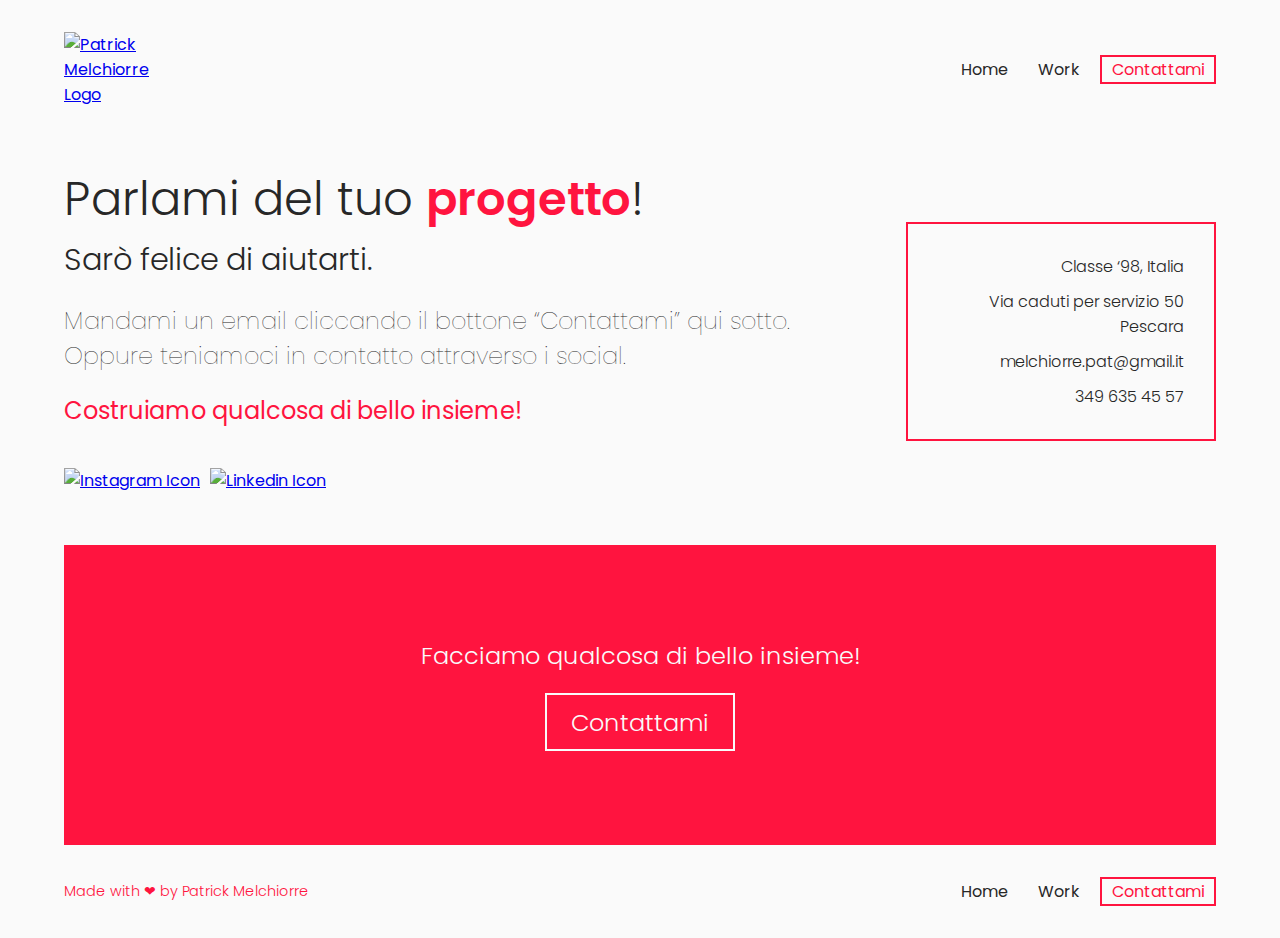
==== contact.html @ 4bac95db "Add html and css files" ====
<!DOCTYPE html>
<html lang='en'>
  <head>
    <!-- Required meta tags -->
    <meta charset="utf-8">
    <meta name="viewport" content="width=device-width, initial-scale=1">

    <link rel="preconnect" href="https://fonts.gstatic.com">
    <link href="https://fonts.googleapis.com/css2?family=Poppins:wght@300;400;600&display=swap" rel="stylesheet">
    <!-- stylesheet -->
    <link rel='stylesheet' href='styles.css'>
    <title>Contattami - Patrick Melchiorre</title>
  </head>
  <body>
    <div class='container'>
    <!-- Nav -->
    <div class='menu-container'>
      <div class='logo'>
        <a href='index.html'><img src='images/logo-pat.svg' alt='Patrick Melchiorre Logo'></a>
      </div>
      <nav class='menu'>
          <a href='index.html'>Home</a>
          <a href='work.html'>Work</a>
          <a href='contact.html' class='active'>Contattami</a>
        </nav>
      </div>
    <!-- End Nav -->
    <!-- Header -->
    <header class='header-container'>
      <div class='text-header-container  textbox-contact'>
        <h1>Parlami del tuo <strong>progetto</strong>!</h1>
        <h2>Sarò felice di aiutarti.</h2>
        <p>Mandami un email cliccando il bottone “Contattami” qui sotto.<br/>
           Oppure teniamoci in contatto attraverso i social.</p>
       <a class='link-red'>Costruiamo qualcosa di bello insieme!</a>
       <div class='icon-contact'>
        <a href='https://www.instagram.com/patrithio/?hl=it' target="_blank"><img src='images/instagram-icon.svg' alt='Instagram Icon'></a>
        <a href='https://www.linkedin.com/in/patrick-melchiorre-a71354160/' target="_blank"><img src='images/linkedin-icon.svg' alt='Linkedin Icon'></a>
       </div>
      </div>
      <div class='textbox-info'>
          <p>Classe ‘98, Italia</p>
          <p>Via caduti per servizio 50 Pescara</p>
          <p>melchiorre.pat@gmail.it</p>
          <p>349 635 45 57</p>
      </div>
    </header>
    <!-- End Header -->
    <!-- Section Contact -->
    <section class='section-contact'>
      <h2>Facciamo qualcosa di bello insieme!</h2>
      <a href="mailto:melchiorre.pat@gmail.com"><button class='btn-contact'>Contattami</button></a>
    </section>
    <!-- End Section Contact -->
    <!-- Footer -->
    <footer class='menu-container'>
      <div class='copyright-container'>
        <p class='copyright'>Made with &#10084; by Patrick Melchiorre</p>
      </div>
      <nav class='menu'>
          <a href='index.html'>Home</a>
          <a href='work.html'>Work</a>
          <a href='contact.html' class='active'>Contattami</a>
        </nav>
      </footer>
    <!-- End Footer -->
  </div>
  </body>
</html>
---- styles.css ----
* {
  margin: 0;
  padding: 0;
  box-sizing: border-box;
}
body {
  background-color: #fafafa;
  font-family: 'Poppins', sans-serif;
}
.container {
  width: 90%;
  margin: auto;
}
.logo {
  width: 3em;
}
.menu-container {
  padding: 2em 0;
}
.menu a {
  margin-left: 10px;
  padding: 0 10px;
  text-decoration: none;
  color: #272727;
}
.menu a:hover {
  color: #7c7c7c;
}
.menu a.active {
  color: #ff143f;
  border: 2px solid #ff143f;
}
.menu a.active:hover {
  background-color: #ff143f;
  color: #fafafa;
}
.header-container {
  color: #272727;
}
.header-container-work {
  padding: 2em 0;
  color: #272727;
}
.photo-header img {
  width: 100%;
}
.textbox-contact {
  width: 100%;
}
.textbox-info {
  border: 2px solid #ff143f;
  padding: 20px;
}
.textbox-info p {
  margin: 10px 10px;
}
.text-header-container strong {
  font-weight: 600;
  color: #ff143f;
}
.text-header-container h1 {
  font-size: 2.9em;
}
.text-header-container h2 {
  font-size: 1.9em;
}
.text-header-container p {
  font-size: 1.5em;
  font-weight: lighter;
  margin: 10px 0;
  padding: 10px 0;
}
.link-red {
  font-size: 1.5em;
  padding: 10px 0;
  color: #ff143f;
}
.little-sub-title {
  font-size: 1.2em;
  height: 30px;
  color: #ff143f;
  font-weight: 400;
}
h1, h2, p {
  font-weight: 300;
}
.text-work h2 {
  font-size: 1.2em;
  color: #999999;
}
.text-work p {
  font-size: 1.5em;
  font-weight: 300;
  margin: 10px 0;
}
.section-container {
  width: 100%;
}
.work-pic img {
  width: 100%;
}
.work-box {
  padding: 2em;
  border: 2px solid #272727;
  background-color: #fafafa;
  width: 100%;
  height: 90%;
}
.date-work-box {
  color: #ff143f;
  text-decoration: none;
  margin: 10px 0;
}
.view-more {
  text-align: right;
}
.section-contact {
  display: flex;
  flex-direction: column;
  justify-content: center;
  align-items: center;
  text-align: center;
  background-color: #ff143f;
  color: #fafafa;
  height: 300px;
}
.btn-contact {
  background-color: #ff143f;
  color: #fafafa;
  border: 2px solid #fafafa;
  font-size: 1.5em;
  font-family: 'Poppins', sans-serif;
  font-weight: 300;
  padding: 0.4em 1em;
  margin-top: 20px;
}
.copyright {
  font-size: 0.9em;
  color: #ff143f;
}
.btn-contact:hover {
  color: #ff143f;
  background-color: #fafafa;
  border: 2px solid #fafafa;
}
.image-work {
  width: 100%;
}
.image-work-row {
  width: 100%;
}
.grid {
  width: 100%;
  height: 100%;
  display: flex;
  justify-content: center;
  align-items: center;
}
.photo-grid-container {
  width: 100%;
  display: flex;
  justify-content: center;
  align-items: center;
}
.photo-grid {
  width: 100%;
  display: flex;
  justify-content: center;
  flex-wrap: wrap;
  flex-direction: row;
}
.photo-grid-item img {
  width: 100%;
  margin: 8px 0;
}
.photo-grid-item img:hover {
  opacity: 0.8;
}
.icon-contact {
  display: flex;
  flex-direction: row;
  margin-top: 40px;
}
.icon-contact img {
  width: 50px;
  margin-right: 10px;
}
/* Mobile Styles */
@media only screen and (max-width: 500px) {
  .menu-container {
    display: flex;
    flex-direction: column;
    align-items: center;
  }
  .menu {
    margin-top: 20px;
    display: flex;
    justify-content: center;
  }
  .text-header-container {
    text-align: center;
  }
  .text-header-container h1 {
    line-height: 1.2em;
    padding: 0 30px;
  }
  .text-header-container h2 {
    line-height: 1.2em;
    margin: 20px 0;
  }
  .photo-header {
    display: none;
  }
  .header-container {
    margin-bottom: 60px;
  }
  .header-container-work {
    padding-top: 0;
  }
  .section-container {
    margin-bottom: 60px;
  }
  .section-contact h2 {
    padding: 0 25px;
  }
  .icon-contact {
    display: flex;
    justify-content: center;
    margin-bottom: 20px;
  }
}
/*Tablet Styles*/
@media only screen and (min-width: 501px) and (max-width: 960px) {
  .menu-container {
    display: flex;
    justify-content: space-between;
    align-items: center;
  }
  .menu {
    width: 300px;
    display: flex;
    justify-content: flex-end;
    align-items: center;
  }
  .text-header-container {
    text-align: center;
  }
  .text-header-container h1 {
    line-height: 1.2em;
    padding: 0 30px;
  }
  .text-header-container h2 {
    line-height: 1.2em;
    margin: 20px 0;
  }
  .text-work p {
    padding: 0 10%;
  }
  .text-work div {
    margin-top: 20px;
  }
  .photo-header {
    display: none;
  }
  .header-container {
    margin-bottom: 60px;
  }
  .header-container-work {
    padding-top: 0;
  }
  .section-container {
    margin-bottom: 60px;
  }
  .section-contact h2 {
    padding: 0 25px;
  }
  .icon-contact {
    display: flex;
    justify-content: center;
    margin-bottom: 20px;
  }
  .textbox-info {
    width: 350px;
    margin: auto;
  }
}
/*Desktop Style*/
@media only screen and (min-width: 961px) {
  .menu-container {
    display: flex;
    justify-content: space-between;
    align-items: center;
  }
  .menu {
    width: 400px;
    display: flex;
    justify-content: flex-end;
    align-items: center;
  }
  .header-container {
    display: flex;
    justify-content: space-between;
    padding: 2em 0;
    align-items: center;
  }
  .header-container-work {
    display: flex;
    justify-content: flex-start;
    align-items: center;
  }
  .photo-header {
    width: 25em;
  }
  .textbox-contact {
    width: 70%;
  }
  .textbox-info {
    text-align: right;
    width: 30%;
  }
  .section {
    display: flex;
    flex-direction: column;
    align-items: center;
    margin: 50px 0;
  }
  .section-container {
    display: flex;
    align-items: center;
    padding: 0 0;
    margin: 25px 0;
  }
  .work-pic {
    justify-content: flex-start;
    position: relative;
    width: 120em;
    z-index: 1;
  }
  .work-box {
    justify-content: flex-end;
    margin-right: 0;
    z-index: 2;
    margin-left: -3em;
  }
  .invert {
    order: -1;
    margin-left: 0em;
    margin-right: -3em;
  }
  .section-contact {
    margin: 0 0;
    margin-top: 20px;
  }
  .image-work-row {
    width: 49%;
  }
  .section-work-container-wrap {
    display: flex;
    flex-direction: row;
    justify-content: space-between;
  }
  .work-item {
    margin-top: 20px;
  }
  .photo-grid-container {
    display: flex;
    justify-content: center;
    align-items: center;
  }
  .photo-grid-item img {
    width: 430px;
    margin: 8px 10px;
  }
  .photo-grid-item img:hover {
    opacity: 0.8;
  }
  .text-header-container {
    padding-right: 50px;
  }
  .text-header-container h1 {
    line-height: 1.2em;
  }
  .text-header-container h2 {
    margin-top: 10px;
  }
  .text-work {
    padding-left: 55%;
    padding-right: 0;
  }
  .textbox-info {
    width: 310px;
  }
}
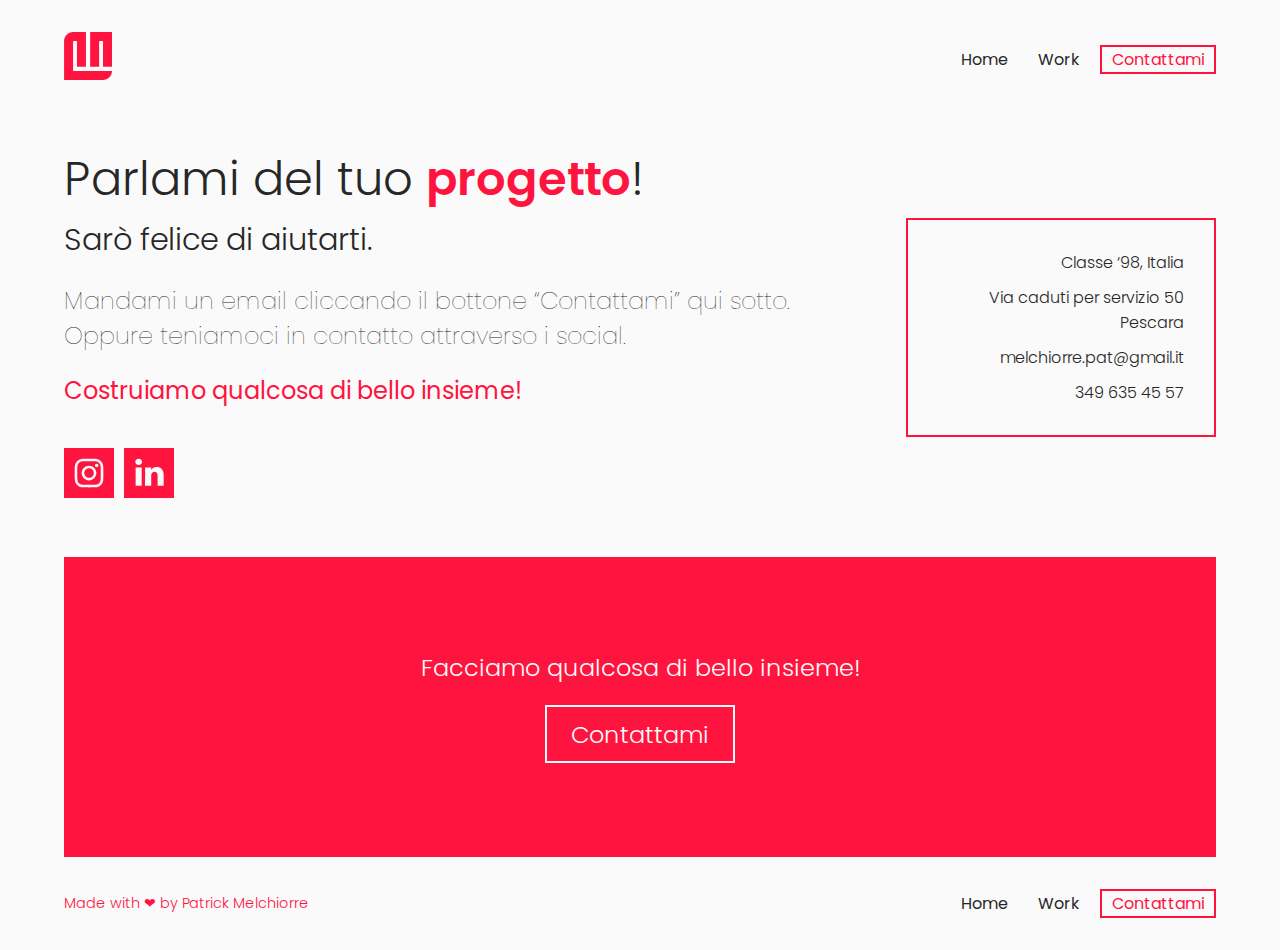
==== commit 2aa3fcac: "Add a new html file with favicon features" ====
--- a/contact.html
+++ b/contact.html
@@ -7,6 +7,7 @@
 
     <link rel="preconnect" href="https://fonts.gstatic.com">
     <link href="https://fonts.googleapis.com/css2?family=Poppins:wght@300;400;600&display=swap" rel="stylesheet">
+    <link rel="shortcut icon" type="image/png" href="images/favicon.png"/>
     <!-- stylesheet -->
     <link rel='stylesheet' href='styles.css'>
     <title>Contattami - Patrick Melchiorre</title>
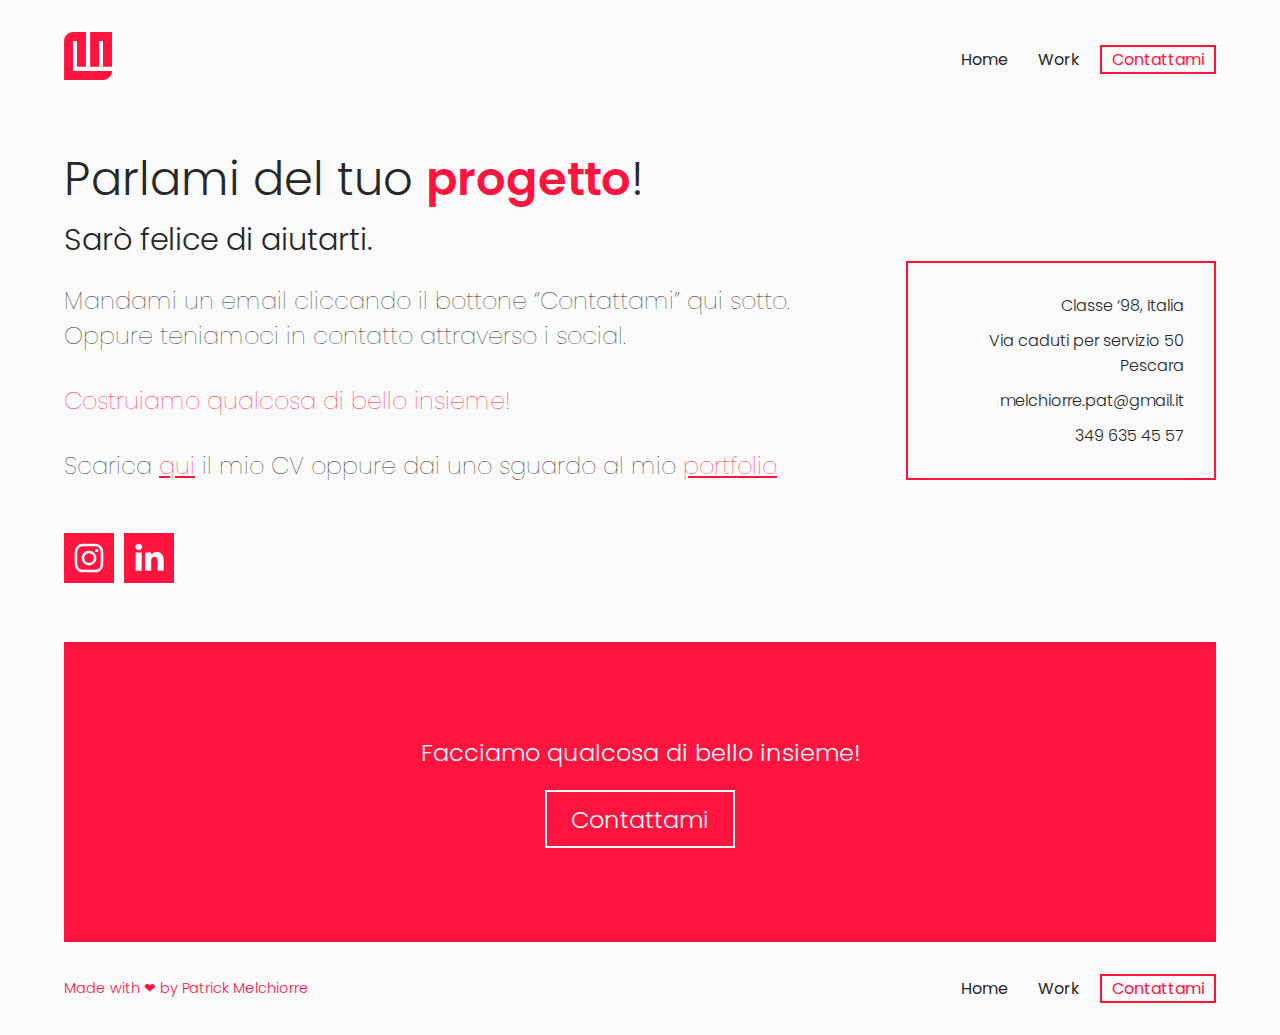
==== commit 916f29ac: "Add a recent changed file" ====
--- a/contact.html
+++ b/contact.html
@@ -33,7 +33,9 @@
         <h2>Sarò felice di aiutarti.</h2>
         <p>Mandami un email cliccando il bottone “Contattami” qui sotto.<br/>
            Oppure teniamoci in contatto attraverso i social.</p>
-       <a class='link-red'>Costruiamo qualcosa di bello insieme!</a>
+       <p class='link-red'>Costruiamo qualcosa di bello insieme!</p>
+       <p>Scarica <a class='link-red' href="file/cv-patrickmelchiorre.pdf" download  target="_blank">qui</a> il mio CV
+          oppure dai uno sguardo al mio <a class='link-red' href='https://drive.google.com/file/d/1W-a9EIAdvcwpbCpS386qU9O7xZWJebiT/view?usp=sharing' target="_blank">portfolio</a>
        <div class='icon-contact'>
         <a href='https://www.instagram.com/patrithio/?hl=it' target="_blank"><img src='images/instagram-icon.svg' alt='Instagram Icon'></a>
         <a href='https://www.linkedin.com/in/patrick-melchiorre-a71354160/' target="_blank"><img src='images/linkedin-icon.svg' alt='Linkedin Icon'></a>
--- a/styles.css
+++ b/styles.css
@@ -73,6 +73,10 @@
 .link-red {
   font-size: 1.5em;
   padding: 10px 0;
+  color: #ff143f;
+}
+.textbox-contact a.link-red {
+  font-size: 1em;
   color: #ff143f;
 }
 .little-sub-title {
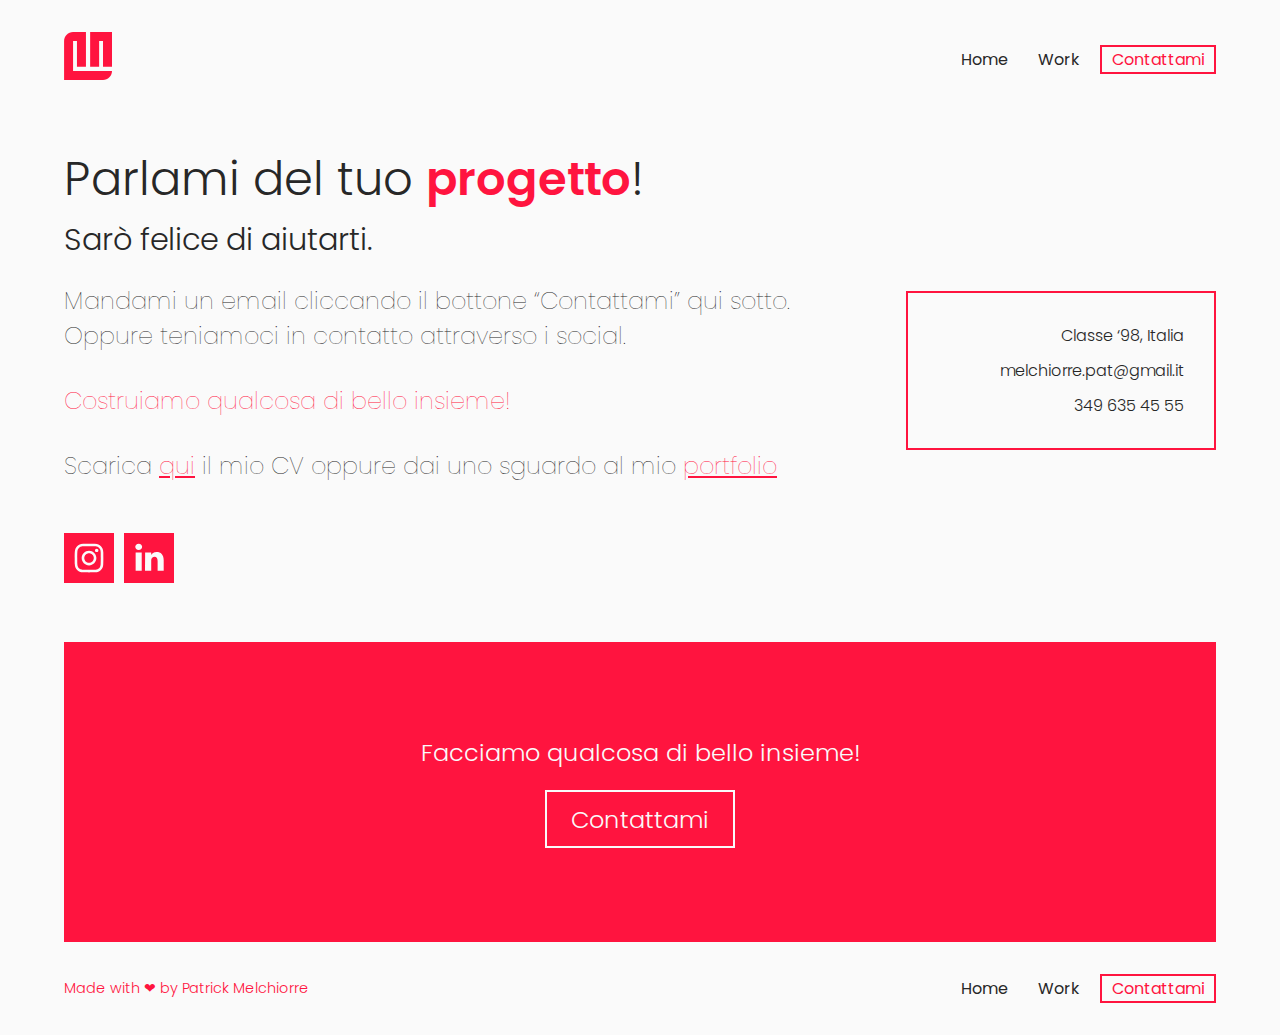
==== commit b6b96e01: "Update contact.html" ====
--- a/contact.html
+++ b/contact.html
@@ -38,14 +38,13 @@
           oppure dai uno sguardo al mio <a class='link-red' href='https://drive.google.com/file/d/1W-a9EIAdvcwpbCpS386qU9O7xZWJebiT/view?usp=sharing' target="_blank">portfolio</a>
        <div class='icon-contact'>
         <a href='https://www.instagram.com/patrithio/?hl=it' target="_blank"><img src='images/instagram-icon.svg' alt='Instagram Icon'></a>
-        <a href='https://www.linkedin.com/in/patrick-melchiorre-a71354160/' target="_blank"><img src='images/linkedin-icon.svg' alt='Linkedin Icon'></a>
+        <a href='https://www.linkedin.com/in/patrickmelchiorre/' target="_blank"><img src='images/linkedin-icon.svg' alt='Linkedin Icon'></a>
        </div>
       </div>
       <div class='textbox-info'>
           <p>Classe ‘98, Italia</p>
-          <p>Via caduti per servizio 50 Pescara</p>
           <p>melchiorre.pat@gmail.it</p>
-          <p>349 635 45 57</p>
+          <p>349 635 45 55</p>
       </div>
     </header>
     <!-- End Header -->
--- a/styles.css
+++ b/styles.css
@@ -212,6 +212,12 @@
     line-height: 1.2em;
     margin: 20px 0;
   }
+  .text-header-container p {
+    font-size: 1.2em;
+    font-weight: lighter;
+    margin: 10px 0;
+    padding: 10px 10px;
+  }
   .photo-header {
     display: none;
   }
@@ -256,6 +262,12 @@
   .text-header-container h2 {
     line-height: 1.2em;
     margin: 20px 0;
+  }
+  .text-header-container p {
+    font-size: 1.2em;
+    font-weight: lighter;
+    margin: 10px 0;
+    padding: 10px 10px;
   }
   .text-work p {
     padding: 0 10%;
